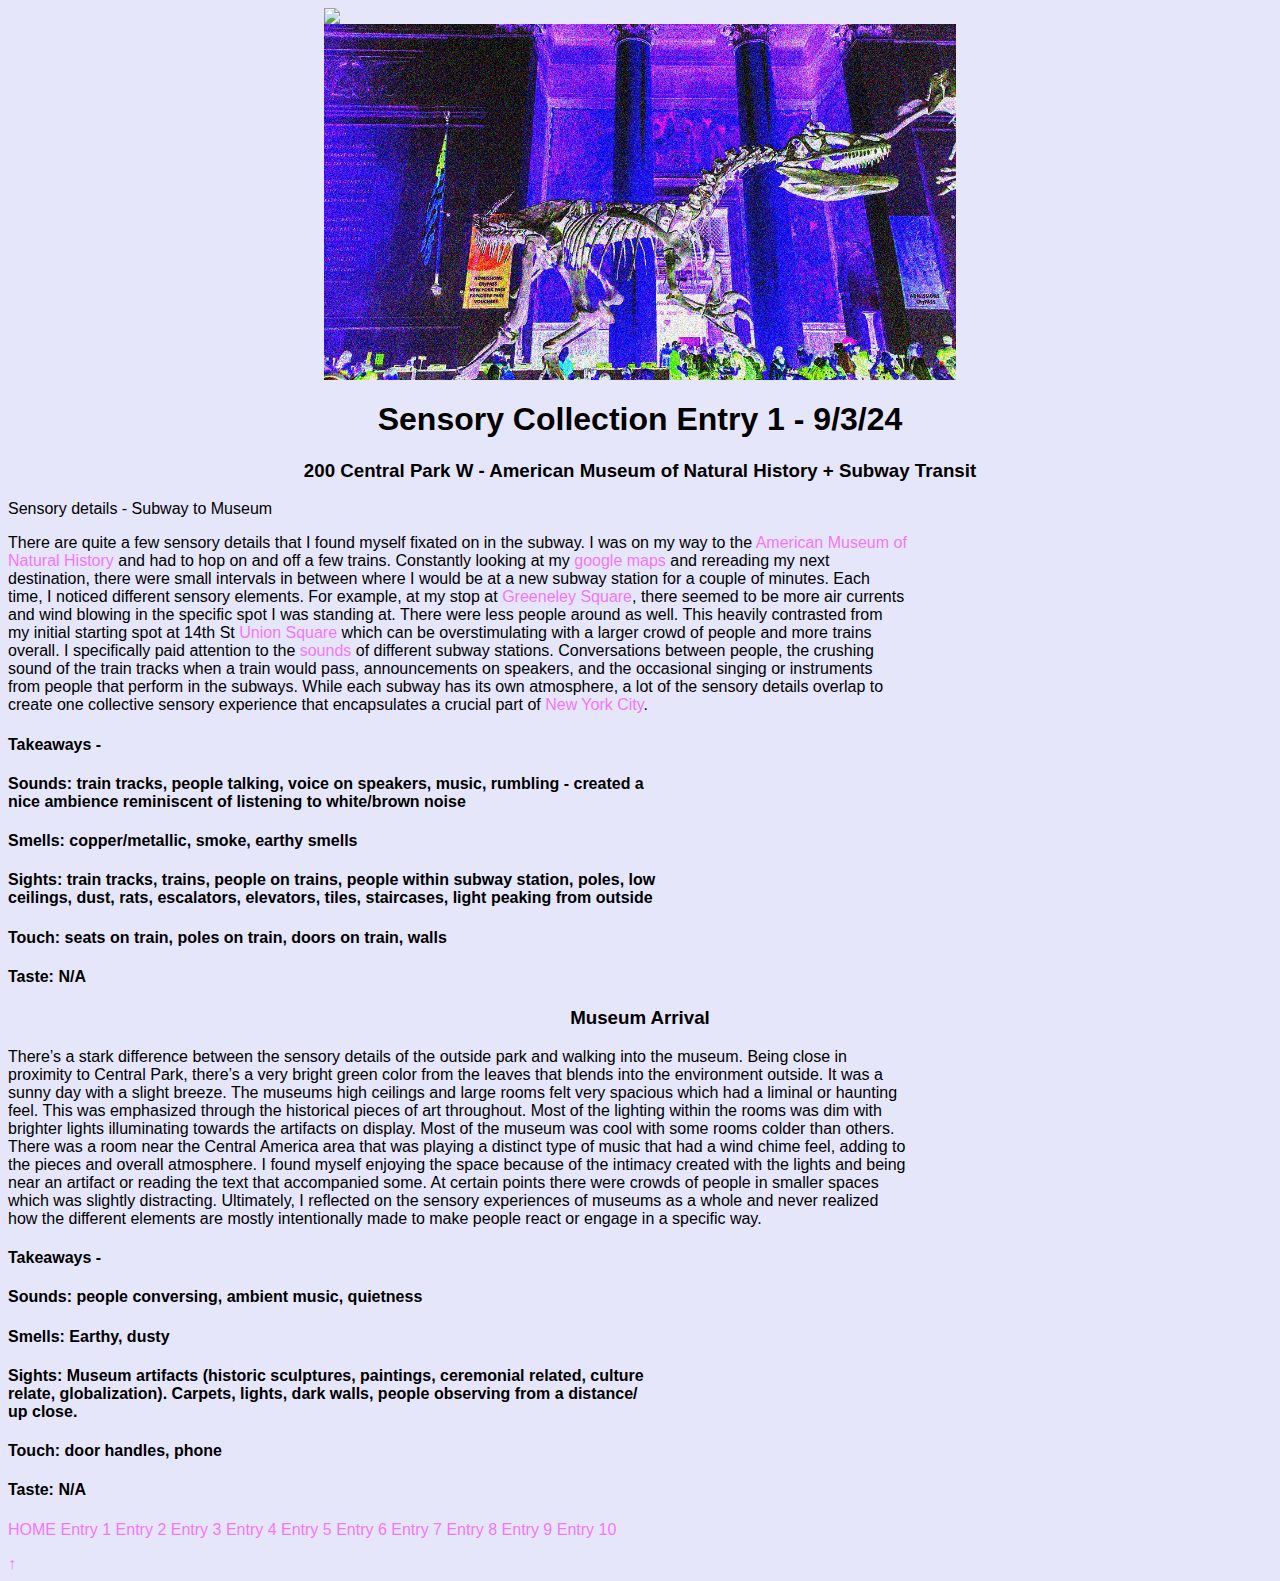
==== entry-1.html @ ec352b25 "align h4" ====
<!DOCTYPE html>
<html lang="en">
<head>
  <meta charset="UTF-8">
  <meta name="viewport" content="width=device-width, initial-scale=1.0">
  <title></title>
  <link rel="stylesheet" href="style.css">
  <title> Sensory Collection Entry 1</title>
</head>
<body> 
  <img src="https://www.centralpark.com/downloads/10184/download/Museum-of-Natural-History-dinosaur.jpg?cb=eb286dc9eabefb2c8f11329c09a547e9&w=1200" class="center"> 
  <img src="entry/images/inverted_dino.jpg" class="center">
  <h1> Sensory Collection Entry 1 - 9/3/24 
    <h3>200 Central Park W - American Museum of Natural History + Subway Transit </h3>
    <p>Sensory details - Subway to Museum</p>
    <p>There are quite a few sensory details that I found myself fixated on in the subway. I was on my way to the <a href="https://www.amnh.org/"target="_self">American Museum of Natural History</a> and had to hop on and off a few trains. Constantly looking at my <a href="https://google.com/maps/@40.7260913,-73.9946091,4109m/data=!3m1!1e3?entry=ttu&g_ep=EgoyMDI0MTExOS4yIKXMDSoASAFQAw%3D%3D"target="_self">google maps</a> and rereading my next destination, there were small intervals in between where I would be at a new subway station for a couple of minutes. Each time, I noticed different sensory elements. For example, at my stop at <a href="https://www.nycgovparks.org/parks/greeley-square-park"target="_self">Greeneley Square</a>, there seemed to be more air currents and wind blowing in the specific spot I was standing at. There were less people around as well. 
      
      This heavily contrasted from my initial starting spot at 14th St <a href="https://en.wikipedia.org/wiki/Union_Square,_Manhattan"target="_self">Union Square</a> which can be overstimulating with a larger crowd of people and more trains overall. I specifically paid attention to the <a href="https://www.youtube.com/watch?v=D3K5bt8NbN0"target="_self">sounds</a> of different subway stations. Conversations between people, the crushing sound of the train tracks when a train would pass, announcements on speakers, and the occasional singing or instruments from people that perform in the subways. While each subway has its own atmosphere, a lot of the sensory details overlap to create one collective sensory experience that encapsulates a crucial part of <a href="https://en.wikipedia.org/wiki/New_York_City"target="_self">New York City</a>. </p>
    
    </h3> 
      <h4>Takeaways - 
        
        <h4> Sounds: train tracks, people talking, voice on speakers, music, rumbling - created a nice ambience reminiscent of listening to white/brown noise </h4>
        <h4> Smells: copper/metallic, smoke, earthy smells </h4>
        <h4> Sights: train tracks, trains, people on trains, people within subway station, poles, low ceilings, dust, rats, escalators, elevators, tiles, staircases, light peaking from outside </h4>
        <h4> Touch: seats on train, poles on train, doors on train, walls </h4>
        <h4> Taste: N/A </h4></h4>
    
        <h3> Museum Arrival </h3>
        <p> There’s a stark difference between the sensory details of the outside park and walking into the museum. Being close in proximity to Central Park, there’s a very bright green color from the leaves that blends into the environment outside. It was a sunny day with a slight breeze. The museums high ceilings and large rooms felt very spacious which had a liminal or haunting feel. This was emphasized through the historical pieces of art throughout. Most of the lighting within the rooms was dim with brighter lights illuminating towards the artifacts on display. Most of the museum was cool with some rooms colder than others. There was a room near the Central America area that was playing a distinct type of music that had a wind chime feel, adding to the pieces and overall atmosphere. I found myself enjoying the space because of the intimacy created with the lights and being near an artifact or reading the text that accompanied some. At certain points there were crowds of people in smaller spaces which was slightly distracting. Ultimately, I reflected on the sensory experiences of museums as a whole and never realized how the different elements are mostly intentionally made to make people react or engage in a specific way. 
        </p>
        <style> 
          p
          {
              width: 900px; 
              word-wrap:break-word;
          }
          </style>
        <h4>Takeaways - </h4>
        <h4>Sounds: people conversing, ambient music, quietness </h4>
        <h4>Smells: Earthy, dusty </h4>
        <h4>Sights: Museum artifacts (historic sculptures, paintings, ceremonial related, culture relate, globalization). Carpets, lights, dark walls, people observing from a distance/ up close. </h4>
        <h4>Touch: door handles, phone</h4>
        <h4>Taste: N/A </h4>
        <style> 
          h4
          {
              width: 650px; 
              word-wrap:break-word;
          }
          </style>

        
  
  </body>
  </html>
  <a href="https://jeremiahpl555.github.io/harmonic-collection/index.html" target="_self">HOME</a>
  <a href="https://jeremiahpl555.github.io/harmonic-collection/entry-1" target="_self">Entry 1</a> 
<a href="https://jeremiahpl555.github.io/harmonic-collection/entry-2" target="_self">Entry 2</a>
<a href="https://jeremiahpl555.github.io/harmonic-collection/entry-3" target="_self">Entry 3</a>
<a href="https://jeremiahpl555.github.io/harmonic-collection/entry-4" target="_self">Entry 4</a>
<a href="https://jeremiahpl555.github.io/harmonic-collection/entry-6" target="_self">Entry 5</a>
<a href="https://jeremiahpl555.github.io/harmonic-collection/entry-7" target="_self">Entry 6</a>
<a href="https://jeremiahpl555.github.io/harmonic-collection/entry-7-2" target="_self">Entry 7</a>
<a href="https://jeremiahpl555.github.io/harmonic-collection/entry-8" target="_self">Entry 8</a>
<a href="https://jeremiahpl555.github.io/harmonic-collection/entry-9" target="_self">Entry 9</a>
<a href="https://jeremiahpl555.github.io/harmonic-collection/entry-10" target="_self">Entry 10</a>

  </p> 
  <a id="back-to-top" href="#top" style="display: flex;">↑</a> 
  </body> 
  
  </html>
---- style.css ----
body {
  background-color: lavender;
  font-family: sans-serif;
  a, a:visited { color: #f176ff; text-decoration: none; }
  a:hover { text-decoration: underline; }
  .center {
    display: block;
    margin-left: auto;
    margin-right: auto;
    width: 50%;

 
  }
  h1,h2,h3 {
    text-align:center;
    


    imageflex { display: flex; }
    .imageflexcontent { margin-left: 5px; margin-top: 0; }
    
    <div class="imageflex">
      <img src="entry/images/inverted_conan.jpg">
    
      <p class="imageflexcontent"> This was my first time attending <a href="https://www.msg.com/madison-square-garden" target="_self">Madison Square Garden</a> in NYC, arguably one of the most popular arenas in the entire world. I was very excited to see the artist <a href="https://en.wikipedia.org/wiki/Conan_Gray" target="_self">Conan Gray</a> perform, as I’ve been listening to his music for so many years and I’d never seen him perform live. His music is very authentic lyrically and diverse sonically. While he makes pop music, he taps into different sub categories of indie, rock, and alternative styles with his most recent album taking inspiration from the pinnacle of 80s pop. He’s also relatively known for his fashion, having one of the most liked <a href="https://www.instagram.com/conangray/p/CrvdGR7Ov3P/?img_index=1" target="_self">MET Gala looks in 2023</a>. As someone who discovered his music during his rise as a teenager, I heavily resonated with his vulnerability in retelling his personal experiences in his music. Growing up with an artist that you admire and relate to can be inspiring, which made me want to see him in person even more. Also his vocal range is phenomenal and arguably one of the most unique in the music industry. He’s quite underrated, which may seem odd to say as he’s selling out arenas but people rarely mention Conan in the pop culture space with other similar artists. </a></p>
    </div>    


    a#back-to-top {
      border: 0;
      position: absolute;
      bottom: 0;
      right: 0;
      height: 3.5em;
      width: 3.5em;
      bottom: -1.75em;
      right: 0;
      text-align: center;
      display: inline-block;
      border: 1px solid rgba(0, 0, 0, 0);
      border-radius: 47%;
      display: flex
    ;
      align-items: center;
      justify-content: center;
      opacity: 1;
    }
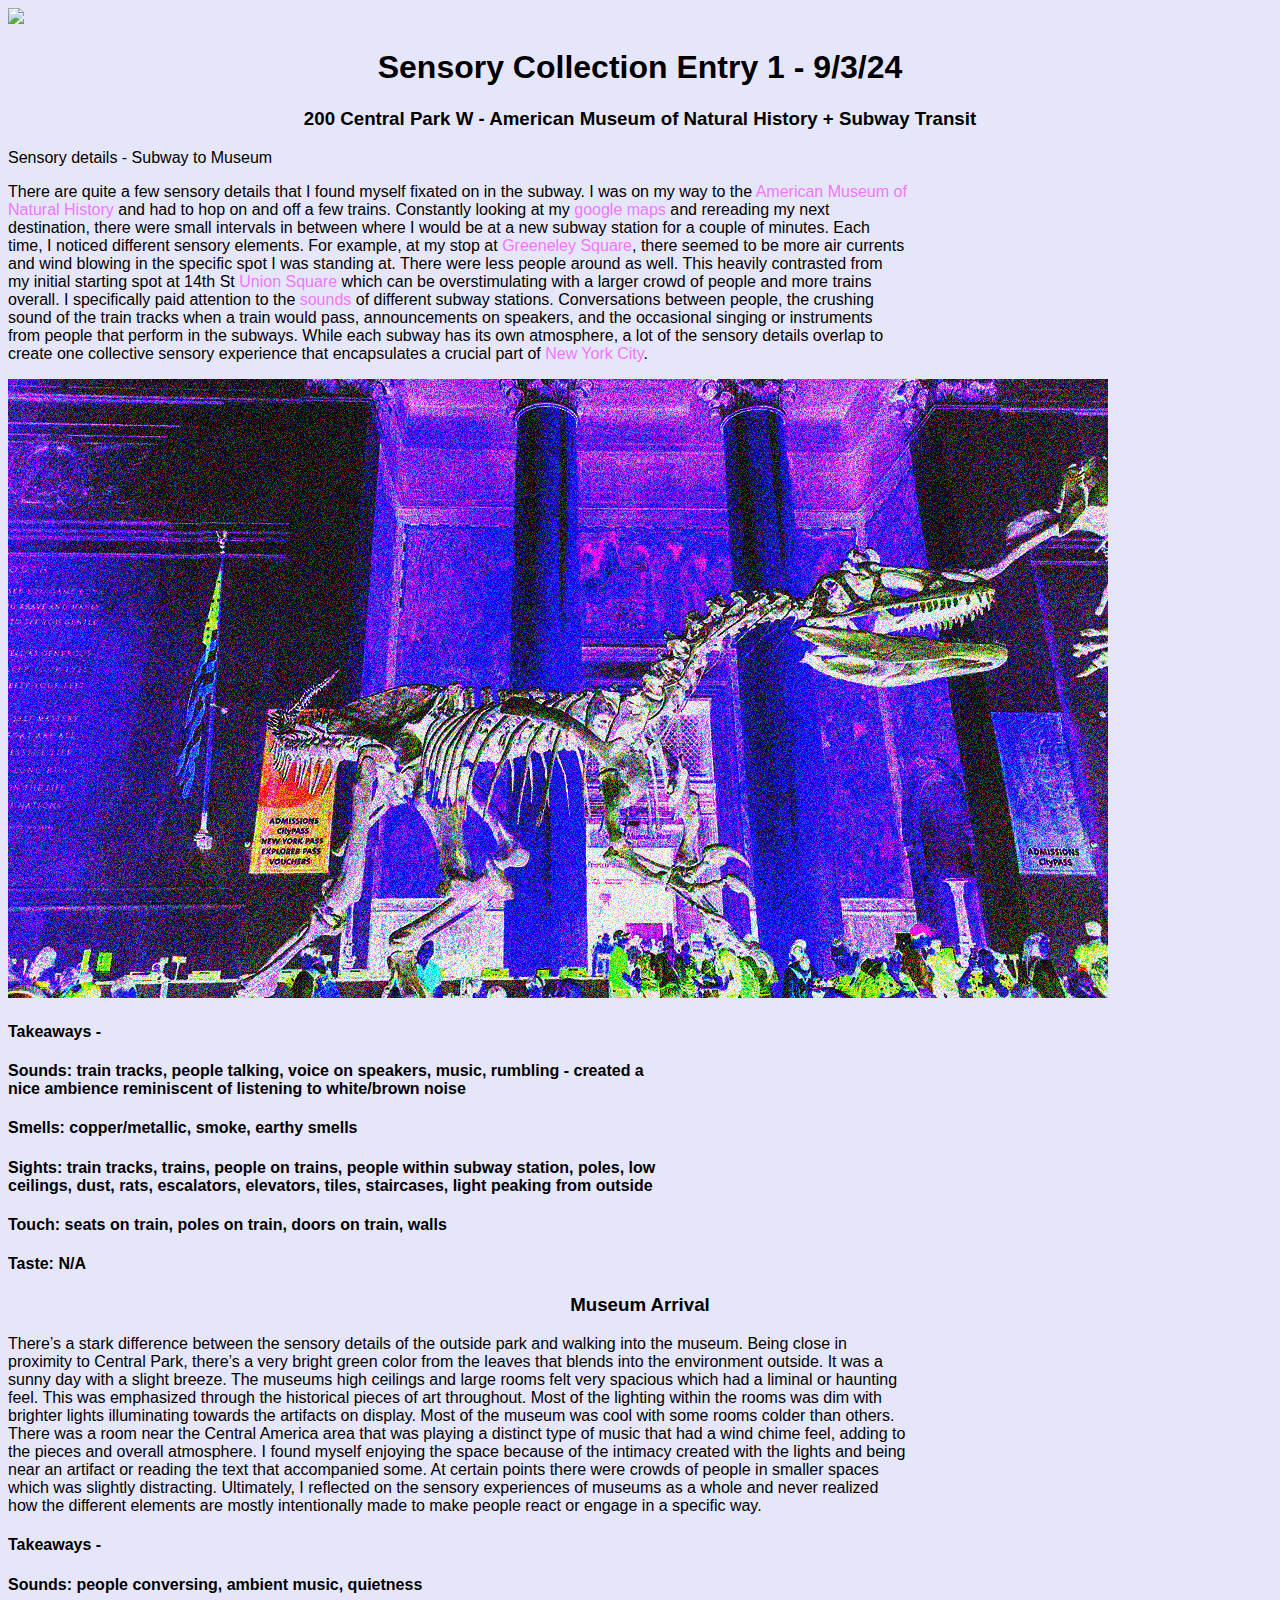
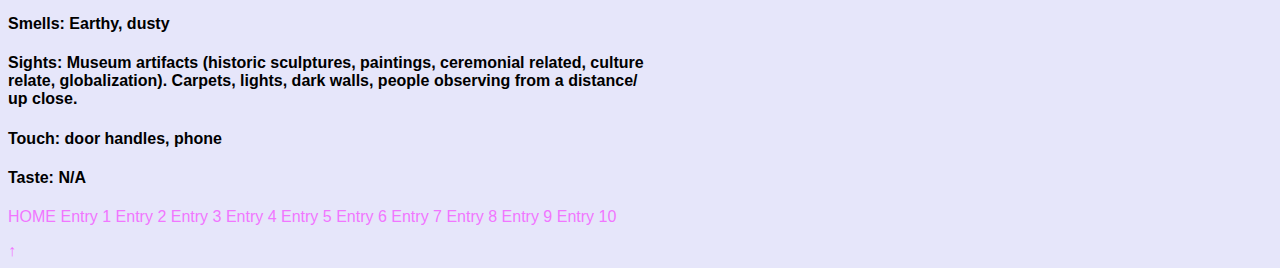
==== commit 64696109: "fixin entry 1" ====
--- a/entry-1.html
+++ b/entry-1.html
@@ -8,8 +8,8 @@
   <title> Sensory Collection Entry 1</title>
 </head>
 <body> 
-  <img src="https://www.centralpark.com/downloads/10184/download/Museum-of-Natural-History-dinosaur.jpg?cb=eb286dc9eabefb2c8f11329c09a547e9&w=1200" class="center"> 
-  <img src="entry/images/inverted_dino.jpg" class="center">
+  <img class="img_deg" src="https://www.centralpark.com/downloads/10184/download/Museum-of-Natural-History-dinosaur.jpg?cb=eb286dc9eabefb2c8f11329c09a547e9&w=1200 
+  " >
   <h1> Sensory Collection Entry 1 - 9/3/24 
     <h3>200 Central Park W - American Museum of Natural History + Subway Transit </h3>
     <p>Sensory details - Subway to Museum</p>
@@ -18,6 +18,7 @@
       This heavily contrasted from my initial starting spot at 14th St <a href="https://en.wikipedia.org/wiki/Union_Square,_Manhattan"target="_self">Union Square</a> which can be overstimulating with a larger crowd of people and more trains overall. I specifically paid attention to the <a href="https://www.youtube.com/watch?v=D3K5bt8NbN0"target="_self">sounds</a> of different subway stations. Conversations between people, the crushing sound of the train tracks when a train would pass, announcements on speakers, and the occasional singing or instruments from people that perform in the subways. While each subway has its own atmosphere, a lot of the sensory details overlap to create one collective sensory experience that encapsulates a crucial part of <a href="https://en.wikipedia.org/wiki/New_York_City"target="_self">New York City</a>. </p>
     
     </h3> 
+    <img class="img_deg" src="entry/images/inverted_dino.jpg" >
       <h4>Takeaways - 
         
         <h4> Sounds: train tracks, people talking, voice on speakers, music, rumbling - created a nice ambience reminiscent of listening to white/brown noise </h4>
--- a/style.css
+++ b/style.css
@@ -47,3 +47,9 @@
     }
     
 
+
+    transition-timing-function: ease;
+    transition-duration: 0.6s;
+    transition-delay: 0.03s;
+}
+
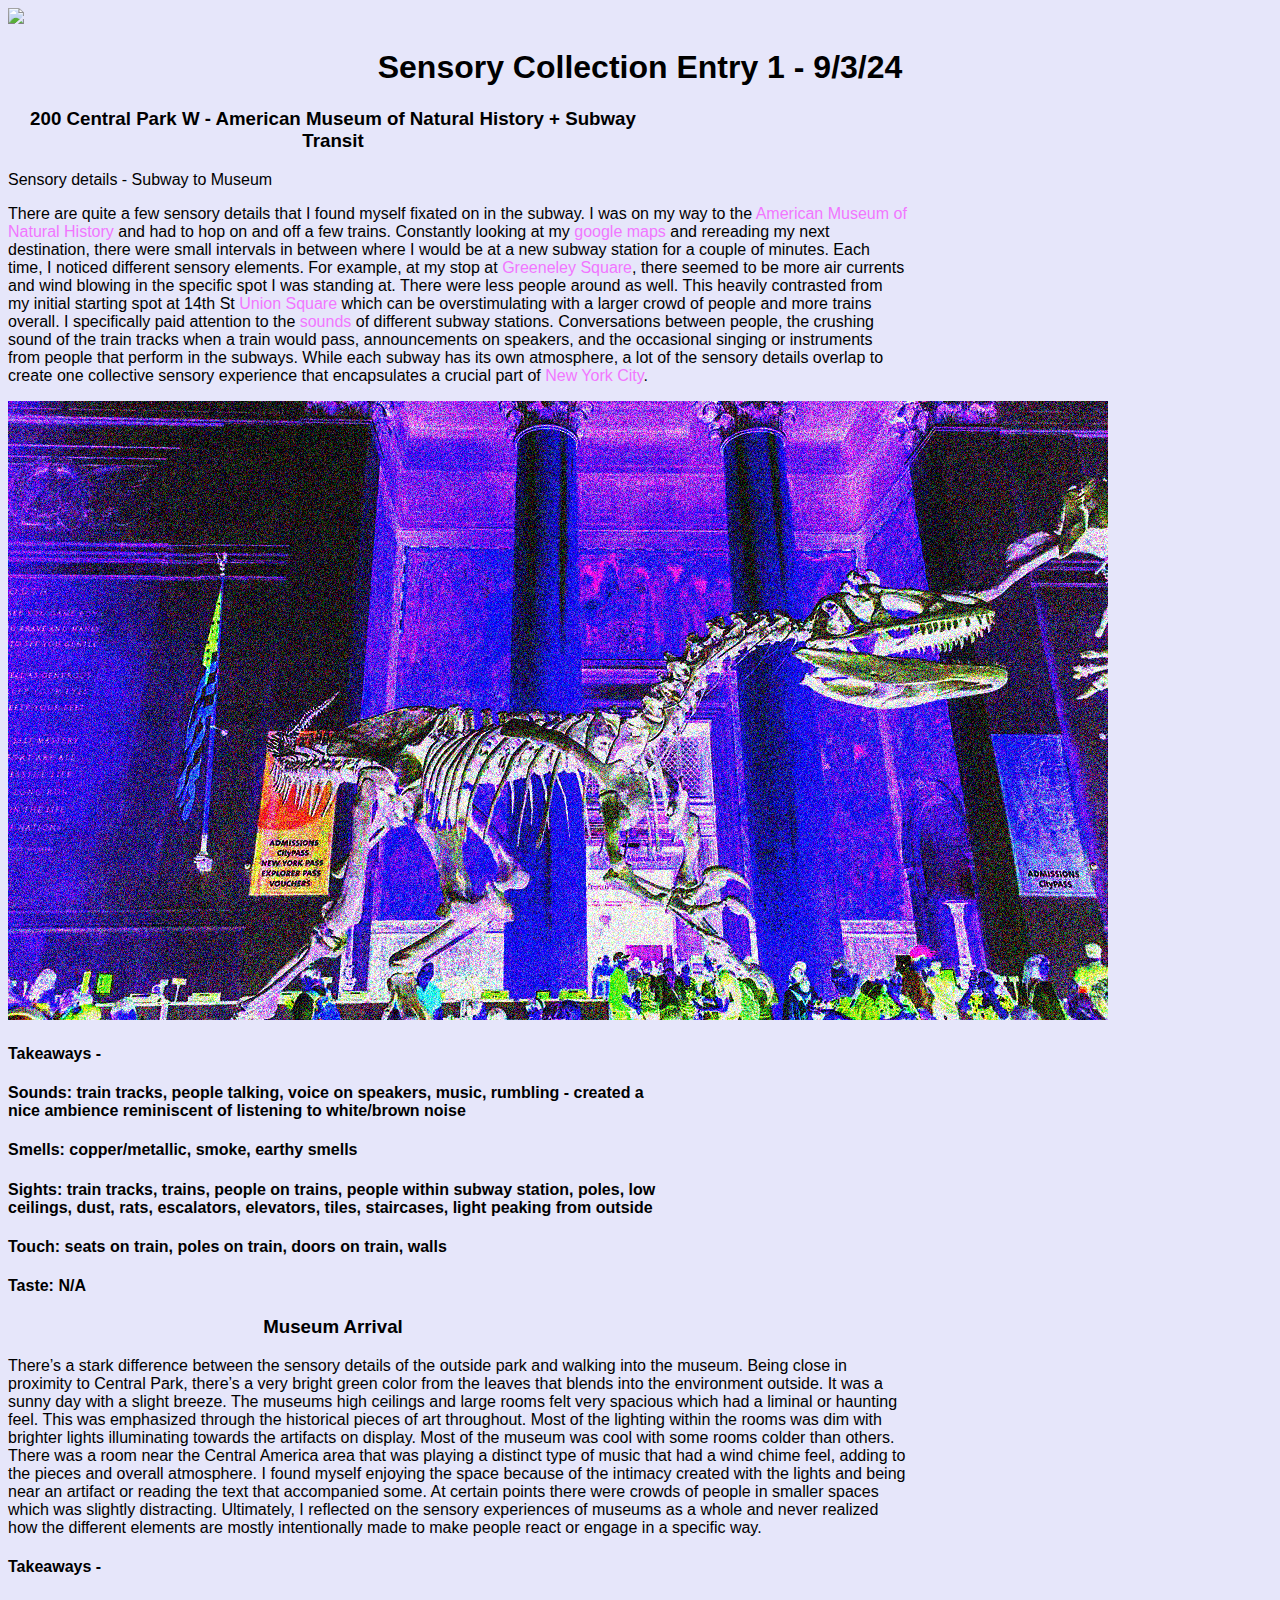
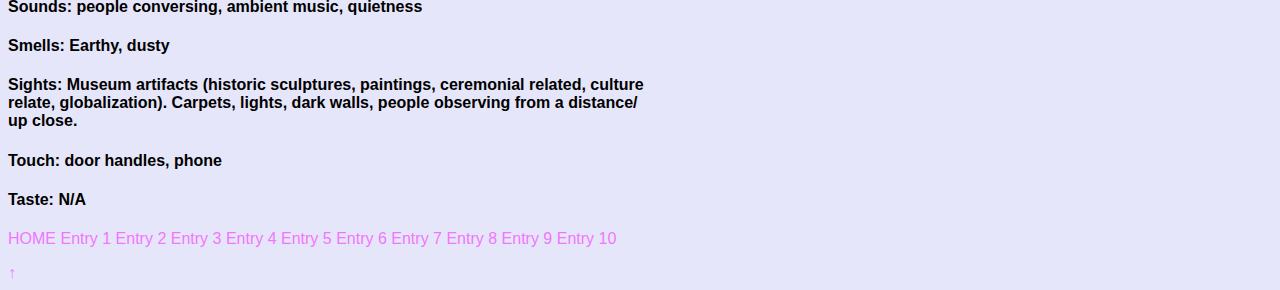
==== commit 0481bad0: "aligning entry 1" ====
--- a/entry-1.html
+++ b/entry-1.html
@@ -12,6 +12,13 @@
   " >
   <h1> Sensory Collection Entry 1 - 9/3/24 
     <h3>200 Central Park W - American Museum of Natural History + Subway Transit </h3>
+    <style> 
+      h3
+      {
+          width: 650px; 
+          word-wrap:break-word;
+      }
+      </style>
     <p>Sensory details - Subway to Museum</p>
     <p>There are quite a few sensory details that I found myself fixated on in the subway. I was on my way to the <a href="https://www.amnh.org/"target="_self">American Museum of Natural History</a> and had to hop on and off a few trains. Constantly looking at my <a href="https://google.com/maps/@40.7260913,-73.9946091,4109m/data=!3m1!1e3?entry=ttu&g_ep=EgoyMDI0MTExOS4yIKXMDSoASAFQAw%3D%3D"target="_self">google maps</a> and rereading my next destination, there were small intervals in between where I would be at a new subway station for a couple of minutes. Each time, I noticed different sensory elements. For example, at my stop at <a href="https://www.nycgovparks.org/parks/greeley-square-park"target="_self">Greeneley Square</a>, there seemed to be more air currents and wind blowing in the specific spot I was standing at. There were less people around as well. 
       
@@ -28,6 +35,13 @@
         <h4> Taste: N/A </h4></h4>
     
         <h3> Museum Arrival </h3>
+        <style> 
+          h3
+          {
+              width: 650px; 
+              word-wrap:break-word;
+          }
+          </style>
         <p> There’s a stark difference between the sensory details of the outside park and walking into the museum. Being close in proximity to Central Park, there’s a very bright green color from the leaves that blends into the environment outside. It was a sunny day with a slight breeze. The museums high ceilings and large rooms felt very spacious which had a liminal or haunting feel. This was emphasized through the historical pieces of art throughout. Most of the lighting within the rooms was dim with brighter lights illuminating towards the artifacts on display. Most of the museum was cool with some rooms colder than others. There was a room near the Central America area that was playing a distinct type of music that had a wind chime feel, adding to the pieces and overall atmosphere. I found myself enjoying the space because of the intimacy created with the lights and being near an artifact or reading the text that accompanied some. At certain points there were crowds of people in smaller spaces which was slightly distracting. Ultimately, I reflected on the sensory experiences of museums as a whole and never realized how the different elements are mostly intentionally made to make people react or engage in a specific way. 
         </p>
         <style> 
--- a/style.css
+++ b/style.css
@@ -48,8 +48,5 @@
     
 
 
-    transition-timing-function: ease;
-    transition-duration: 0.6s;
-    transition-delay: 0.03s;
-}
+   
 
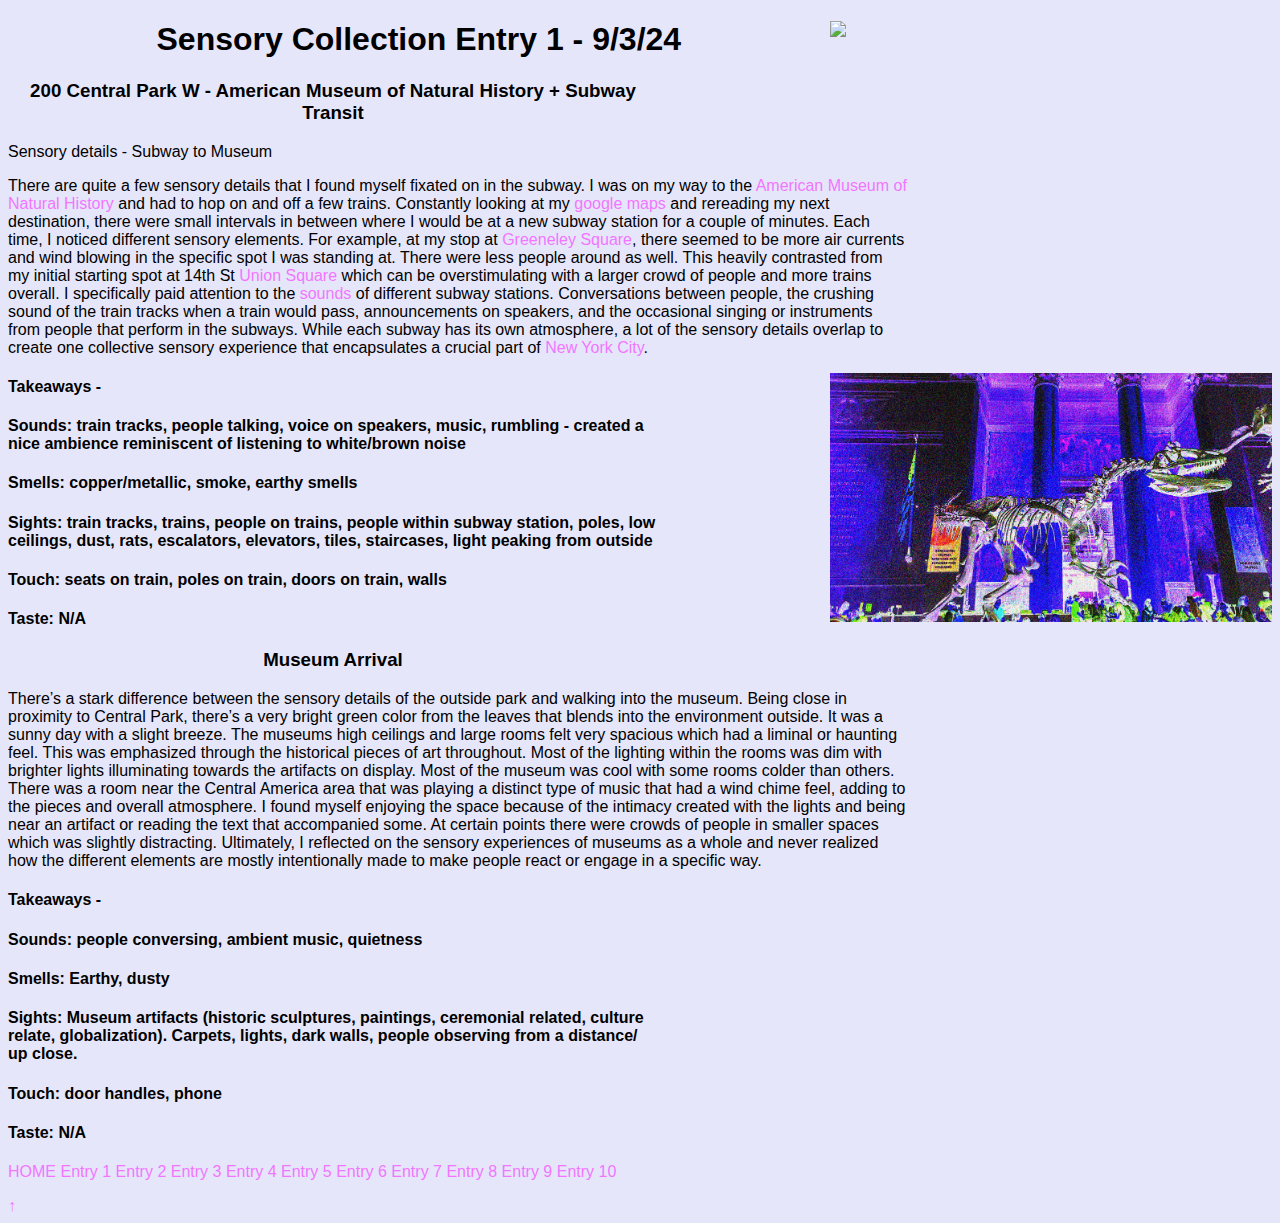
==== commit 8cb72363: "entry 1 formatting" ====
--- a/entry-1.html
+++ b/entry-1.html
@@ -6,6 +6,37 @@
   <title></title>
   <link rel="stylesheet" href="style.css">
   <title> Sensory Collection Entry 1</title>
+  <style type="text/css">  
+
+    .img_deg
+    {
+      float:right;
+      width: 35%
+     
+    
+    }
+    
+    <div {
+    
+      display:flex;
+      justify-content: center;
+    
+    }
+    </style> 
+    <style>
+    
+    .img_deg2 
+    {
+      float:right;
+      width: 35%
+    
+    
+    }
+    
+    </style>
+
+
+
 </head>
 <body> 
   <img class="img_deg" src="https://www.centralpark.com/downloads/10184/download/Museum-of-Natural-History-dinosaur.jpg?cb=eb286dc9eabefb2c8f11329c09a547e9&w=1200 
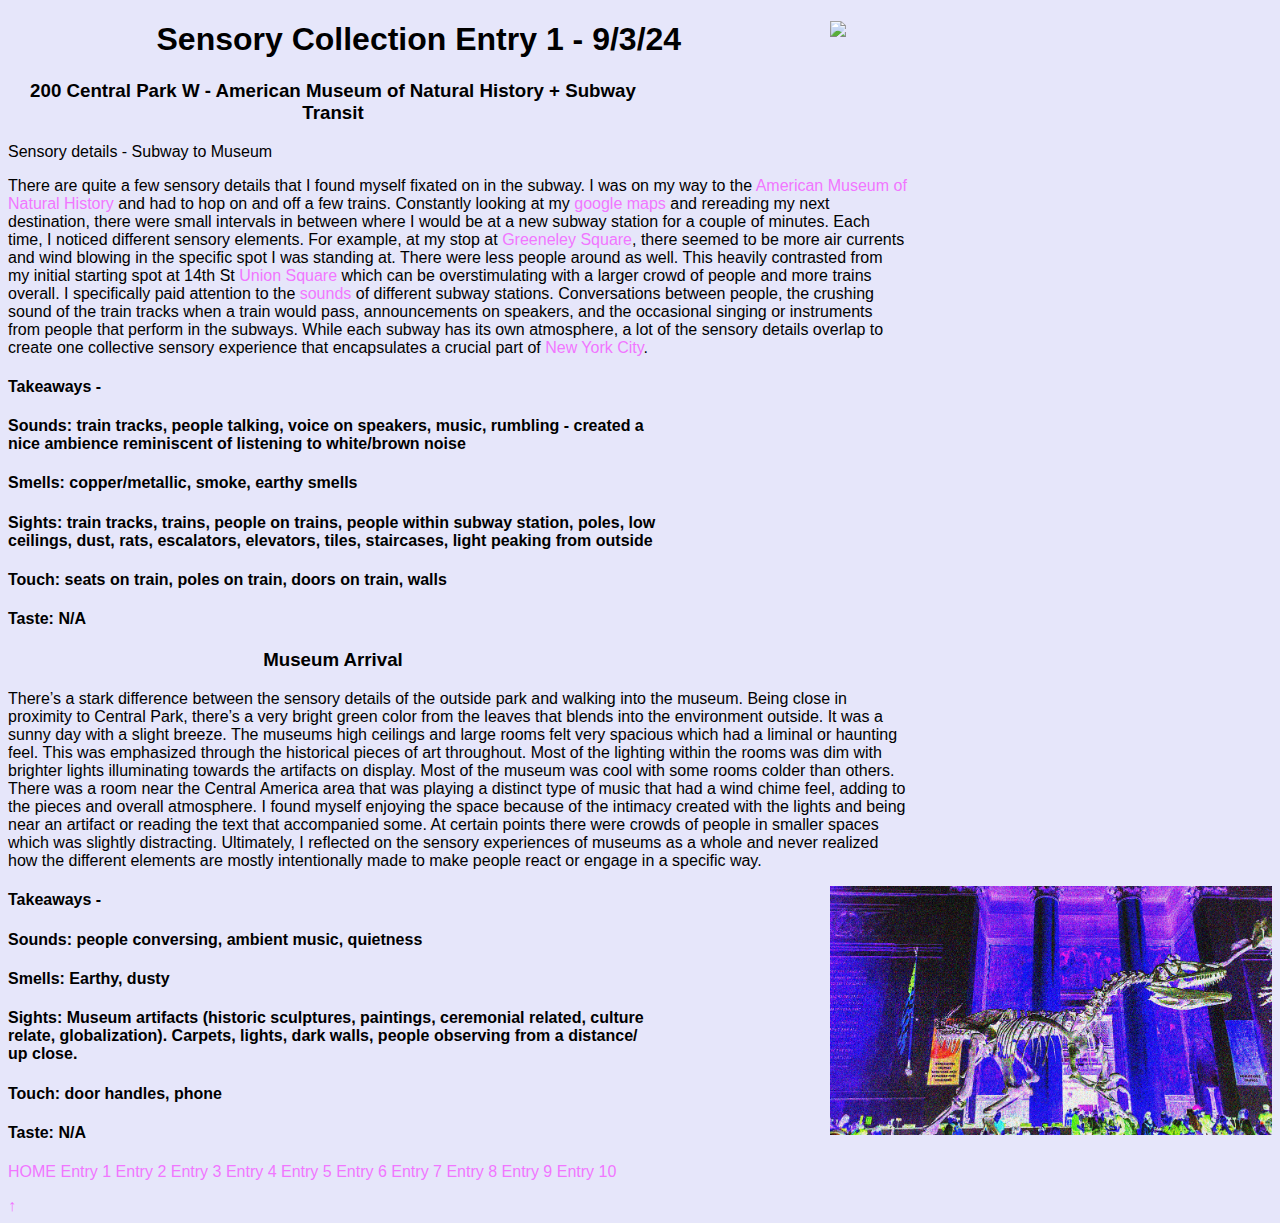
==== commit 6b96b6cc: "changed psoitions 3" ====
--- a/entry-1.html
+++ b/entry-1.html
@@ -56,7 +56,7 @@
       This heavily contrasted from my initial starting spot at 14th St <a href="https://en.wikipedia.org/wiki/Union_Square,_Manhattan"target="_self">Union Square</a> which can be overstimulating with a larger crowd of people and more trains overall. I specifically paid attention to the <a href="https://www.youtube.com/watch?v=D3K5bt8NbN0"target="_self">sounds</a> of different subway stations. Conversations between people, the crushing sound of the train tracks when a train would pass, announcements on speakers, and the occasional singing or instruments from people that perform in the subways. While each subway has its own atmosphere, a lot of the sensory details overlap to create one collective sensory experience that encapsulates a crucial part of <a href="https://en.wikipedia.org/wiki/New_York_City"target="_self">New York City</a>. </p>
     
     </h3> 
-    <img class="img_deg" src="entry/images/inverted_dino.jpg" >
+
       <h4>Takeaways - 
         
         <h4> Sounds: train tracks, people talking, voice on speakers, music, rumbling - created a nice ambience reminiscent of listening to white/brown noise </h4>
@@ -82,6 +82,7 @@
               word-wrap:break-word;
           }
           </style>
+          <img class="img_deg" src="entry/images/inverted_dino.jpg" >
         <h4>Takeaways - </h4>
         <h4>Sounds: people conversing, ambient music, quietness </h4>
         <h4>Smells: Earthy, dusty </h4>
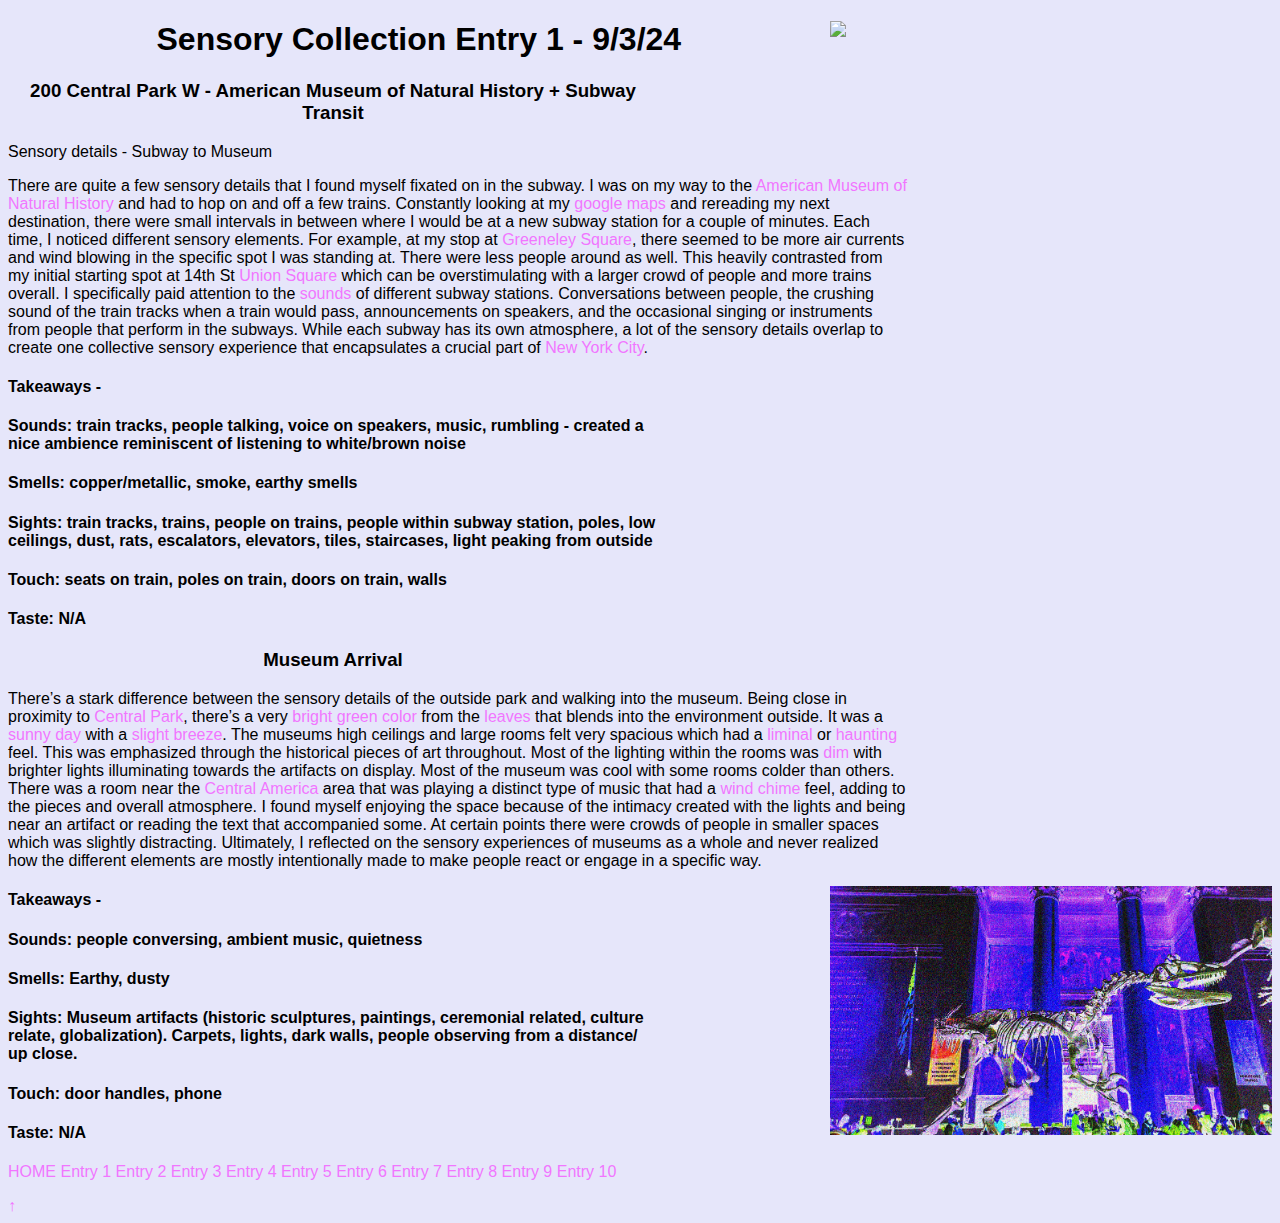
==== commit 1a790748: "moreee links" ====
--- a/entry-1.html
+++ b/entry-1.html
@@ -73,7 +73,7 @@
               word-wrap:break-word;
           }
           </style>
-        <p> There’s a stark difference between the sensory details of the outside park and walking into the museum. Being close in proximity to Central Park, there’s a very bright green color from the leaves that blends into the environment outside. It was a sunny day with a slight breeze. The museums high ceilings and large rooms felt very spacious which had a liminal or haunting feel. This was emphasized through the historical pieces of art throughout. Most of the lighting within the rooms was dim with brighter lights illuminating towards the artifacts on display. Most of the museum was cool with some rooms colder than others. There was a room near the Central America area that was playing a distinct type of music that had a wind chime feel, adding to the pieces and overall atmosphere. I found myself enjoying the space because of the intimacy created with the lights and being near an artifact or reading the text that accompanied some. At certain points there were crowds of people in smaller spaces which was slightly distracting. Ultimately, I reflected on the sensory experiences of museums as a whole and never realized how the different elements are mostly intentionally made to make people react or engage in a specific way. 
+        <p> There’s a stark difference between the sensory details of the outside park and walking into the museum. Being close in proximity to <a href="https://en.wikipedia.org/wiki/Central_Park"target="_self">Central Park</a>, there’s a very <a href="https://www.pinterest.com/mfallis2254/lime-green/"target="_self">bright green color</a> from the <a href="https://www.pinterest.com/greenleafmktg/green-leaves/"target="_self">leaves</a> that blends into the environment outside. It was a <a href="https://www.youtube.com/watch?v=bgr4sGq2ba0"target="_self">sunny day</a> with a <a href="https://www.youtube.com/watch?v=WK25liGte9g"target="_self">slight breeze</a>. The museums high ceilings and large rooms felt very spacious which had a <a href="https://www.pinterest.com/dreamvoid/liminal-spaces/"target="_self">liminal</a> or <a href="https://www.pinterest.com/marthabarce1123/haunting/"target="_self">haunting</a> feel. This was emphasized through the historical pieces of art throughout. Most of the lighting within the rooms was <a href="https://www.pinterest.com/ideas/dim-lighting/952016509513/"target="_self">dim</a> with brighter lights illuminating towards the artifacts on display. Most of the museum was cool with some rooms colder than others. There was a room near the <a href="https://en.wikipedia.org/wiki/Central_America"target="_self">Central America</a> area that was playing a distinct type of music that had a <a href="https://www.youtube.com/watch?v=qOY6iSmxoI8"target="_self">wind chime</a> feel, adding to the pieces and overall atmosphere. I found myself enjoying the space because of the intimacy created with the lights and being near an artifact or reading the text that accompanied some. At certain points there were crowds of people in smaller spaces which was slightly distracting. Ultimately, I reflected on the sensory experiences of museums as a whole and never realized how the different elements are mostly intentionally made to make people react or engage in a specific way. 
         </p>
         <style> 
           p
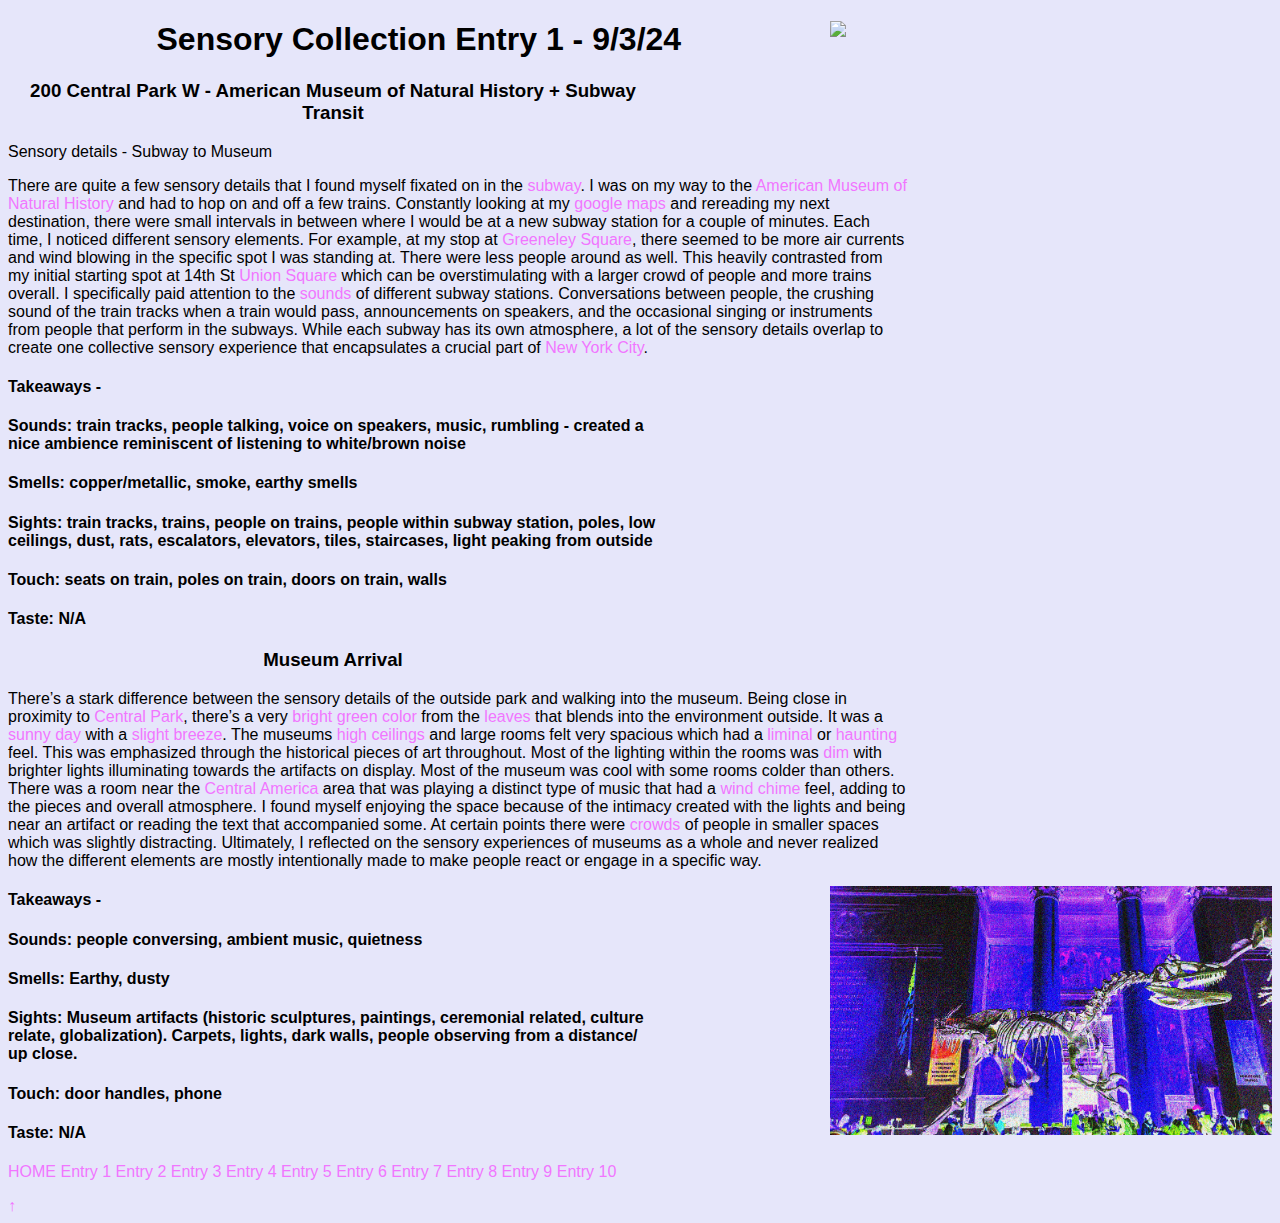
==== commit 88e369b1: "adding linksss" ====
--- a/entry-1.html
+++ b/entry-1.html
@@ -51,7 +51,7 @@
       }
       </style>
     <p>Sensory details - Subway to Museum</p>
-    <p>There are quite a few sensory details that I found myself fixated on in the subway. I was on my way to the <a href="https://www.amnh.org/"target="_self">American Museum of Natural History</a> and had to hop on and off a few trains. Constantly looking at my <a href="https://google.com/maps/@40.7260913,-73.9946091,4109m/data=!3m1!1e3?entry=ttu&g_ep=EgoyMDI0MTExOS4yIKXMDSoASAFQAw%3D%3D"target="_self">google maps</a> and rereading my next destination, there were small intervals in between where I would be at a new subway station for a couple of minutes. Each time, I noticed different sensory elements. For example, at my stop at <a href="https://www.nycgovparks.org/parks/greeley-square-park"target="_self">Greeneley Square</a>, there seemed to be more air currents and wind blowing in the specific spot I was standing at. There were less people around as well. 
+    <p>There are quite a few sensory details that I found myself fixated on in the <a href="https://www.youtube.com/watch?v=DBVDQY8Gygc"target="_self">subway</a>. I was on my way to the <a href="https://www.amnh.org/"target="_self">American Museum of Natural History</a> and had to hop on and off a few trains. Constantly looking at my <a href="https://google.com/maps/@40.7260913,-73.9946091,4109m/data=!3m1!1e3?entry=ttu&g_ep=EgoyMDI0MTExOS4yIKXMDSoASAFQAw%3D%3D"target="_self">google maps</a> and rereading my next destination, there were small intervals in between where I would be at a new subway station for a couple of minutes. Each time, I noticed different sensory elements. For example, at my stop at <a href="https://www.nycgovparks.org/parks/greeley-square-park"target="_self">Greeneley Square</a>, there seemed to be more air currents and wind blowing in the specific spot I was standing at. There were less people around as well. 
       
       This heavily contrasted from my initial starting spot at 14th St <a href="https://en.wikipedia.org/wiki/Union_Square,_Manhattan"target="_self">Union Square</a> which can be overstimulating with a larger crowd of people and more trains overall. I specifically paid attention to the <a href="https://www.youtube.com/watch?v=D3K5bt8NbN0"target="_self">sounds</a> of different subway stations. Conversations between people, the crushing sound of the train tracks when a train would pass, announcements on speakers, and the occasional singing or instruments from people that perform in the subways. While each subway has its own atmosphere, a lot of the sensory details overlap to create one collective sensory experience that encapsulates a crucial part of <a href="https://en.wikipedia.org/wiki/New_York_City"target="_self">New York City</a>. </p>
     
@@ -73,7 +73,7 @@
               word-wrap:break-word;
           }
           </style>
-        <p> There’s a stark difference between the sensory details of the outside park and walking into the museum. Being close in proximity to <a href="https://en.wikipedia.org/wiki/Central_Park"target="_self">Central Park</a>, there’s a very <a href="https://www.pinterest.com/mfallis2254/lime-green/"target="_self">bright green color</a> from the <a href="https://www.pinterest.com/greenleafmktg/green-leaves/"target="_self">leaves</a> that blends into the environment outside. It was a <a href="https://www.youtube.com/watch?v=bgr4sGq2ba0"target="_self">sunny day</a> with a <a href="https://www.youtube.com/watch?v=WK25liGte9g"target="_self">slight breeze</a>. The museums high ceilings and large rooms felt very spacious which had a <a href="https://www.pinterest.com/dreamvoid/liminal-spaces/"target="_self">liminal</a> or <a href="https://www.pinterest.com/marthabarce1123/haunting/"target="_self">haunting</a> feel. This was emphasized through the historical pieces of art throughout. Most of the lighting within the rooms was <a href="https://www.pinterest.com/ideas/dim-lighting/952016509513/"target="_self">dim</a> with brighter lights illuminating towards the artifacts on display. Most of the museum was cool with some rooms colder than others. There was a room near the <a href="https://en.wikipedia.org/wiki/Central_America"target="_self">Central America</a> area that was playing a distinct type of music that had a <a href="https://www.youtube.com/watch?v=qOY6iSmxoI8"target="_self">wind chime</a> feel, adding to the pieces and overall atmosphere. I found myself enjoying the space because of the intimacy created with the lights and being near an artifact or reading the text that accompanied some. At certain points there were crowds of people in smaller spaces which was slightly distracting. Ultimately, I reflected on the sensory experiences of museums as a whole and never realized how the different elements are mostly intentionally made to make people react or engage in a specific way. 
+        <p> There’s a stark difference between the sensory details of the outside park and walking into the museum. Being close in proximity to <a href="https://en.wikipedia.org/wiki/Central_Park"target="_self">Central Park</a>, there’s a very <a href="https://www.pinterest.com/mfallis2254/lime-green/"target="_self">bright green color</a> from the <a href="https://www.pinterest.com/greenleafmktg/green-leaves/"target="_self">leaves</a> that blends into the environment outside. It was a <a href="https://www.youtube.com/watch?v=bgr4sGq2ba0"target="_self">sunny day</a> with a <a href="https://www.youtube.com/watch?v=WK25liGte9g"target="_self">slight breeze</a>. The museums <a href="https://www.pinterest.com/wwcherylww/high-ceilings/"target="_self">high ceilings</a> and large rooms felt very spacious which had a <a href="https://www.pinterest.com/dreamvoid/liminal-spaces/"target="_self">liminal</a> or <a href="https://www.pinterest.com/marthabarce1123/haunting/"target="_self">haunting</a> feel. This was emphasized through the historical pieces of art throughout. Most of the lighting within the rooms was <a href="https://www.pinterest.com/ideas/dim-lighting/952016509513/"target="_self">dim</a> with brighter lights illuminating towards the artifacts on display. Most of the museum was cool with some rooms colder than others. There was a room near the <a href="https://en.wikipedia.org/wiki/Central_America"target="_self">Central America</a> area that was playing a distinct type of music that had a <a href="https://www.youtube.com/watch?v=qOY6iSmxoI8"target="_self">wind chime</a> feel, adding to the pieces and overall atmosphere. I found myself enjoying the space because of the intimacy created with the lights and being near an artifact or reading the text that accompanied some. At certain points there were <a href="https://www.storyblocks.com/video/search/crowd"target="_self">crowds</a> of people in smaller spaces which was slightly distracting. Ultimately, I reflected on the sensory experiences of museums as a whole and never realized how the different elements are mostly intentionally made to make people react or engage in a specific way. 
         </p>
         <style> 
           p
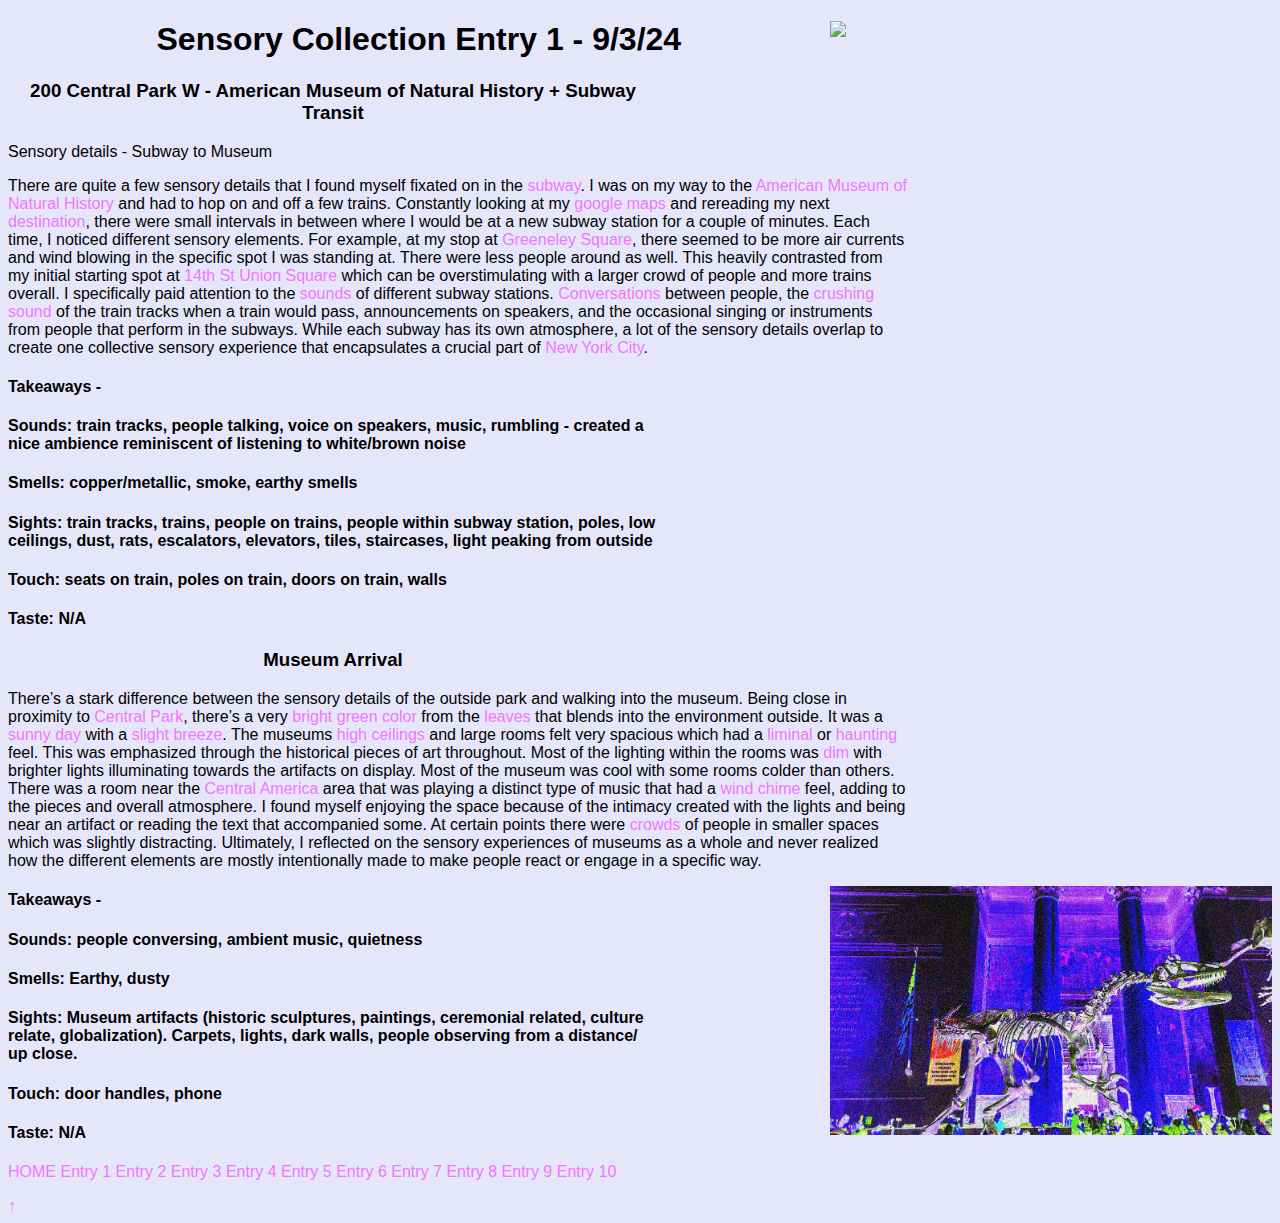
==== commit c5c718b8: "entry 1 linksssssss" ====
--- a/entry-1.html
+++ b/entry-1.html
@@ -51,9 +51,9 @@
       }
       </style>
     <p>Sensory details - Subway to Museum</p>
-    <p>There are quite a few sensory details that I found myself fixated on in the <a href="https://www.youtube.com/watch?v=DBVDQY8Gygc"target="_self">subway</a>. I was on my way to the <a href="https://www.amnh.org/"target="_self">American Museum of Natural History</a> and had to hop on and off a few trains. Constantly looking at my <a href="https://google.com/maps/@40.7260913,-73.9946091,4109m/data=!3m1!1e3?entry=ttu&g_ep=EgoyMDI0MTExOS4yIKXMDSoASAFQAw%3D%3D"target="_self">google maps</a> and rereading my next destination, there were small intervals in between where I would be at a new subway station for a couple of minutes. Each time, I noticed different sensory elements. For example, at my stop at <a href="https://www.nycgovparks.org/parks/greeley-square-park"target="_self">Greeneley Square</a>, there seemed to be more air currents and wind blowing in the specific spot I was standing at. There were less people around as well. 
+    <p>There are quite a few sensory details that I found myself fixated on in the <a href="https://www.youtube.com/watch?v=DBVDQY8Gygc"target="_self">subway</a>. I was on my way to the <a href="https://www.amnh.org/"target="_self">American Museum of Natural History</a> and had to hop on and off a few trains. Constantly looking at my <a href="https://google.com/maps/@40.7260913,-73.9946091,4109m/data=!3m1!1e3?entry=ttu&g_ep=EgoyMDI0MTExOS4yIKXMDSoASAFQAw%3D%3D"target="_self">google maps</a> and rereading my next <a href="https://www.imdb.com/title/tt0195714/"target="_self">destination</a>, there were small intervals in between where I would be at a new subway station for a couple of minutes. Each time, I noticed different sensory elements. For example, at my stop at <a href="https://www.nycgovparks.org/parks/greeley-square-park"target="_self">Greeneley Square</a>, there seemed to be more air currents and wind blowing in the specific spot I was standing at. There were less people around as well. 
       
-      This heavily contrasted from my initial starting spot at 14th St <a href="https://en.wikipedia.org/wiki/Union_Square,_Manhattan"target="_self">Union Square</a> which can be overstimulating with a larger crowd of people and more trains overall. I specifically paid attention to the <a href="https://www.youtube.com/watch?v=D3K5bt8NbN0"target="_self">sounds</a> of different subway stations. Conversations between people, the crushing sound of the train tracks when a train would pass, announcements on speakers, and the occasional singing or instruments from people that perform in the subways. While each subway has its own atmosphere, a lot of the sensory details overlap to create one collective sensory experience that encapsulates a crucial part of <a href="https://en.wikipedia.org/wiki/New_York_City"target="_self">New York City</a>. </p>
+      This heavily contrasted from my initial starting spot at <a href="https://en.wikipedia.org/wiki/14th_Street_(Manhattan)"target="_self">14th St</a> <a href="https://en.wikipedia.org/wiki/Union_Square,_Manhattan"target="_self">Union Square</a> which can be overstimulating with a larger crowd of people and more trains overall. I specifically paid attention to the <a href="https://www.youtube.com/watch?v=D3K5bt8NbN0"target="_self">sounds</a> of different subway stations. <a href="https://www.youtube.com/watch?v=ss2hULhXf04"target="_self">Conversations</a> between people, the <a href="https://www.avosound.com/en/sound-effects/search/train/train-new-york-city/"target="_self">crushing sound</a> of the train tracks when a train would pass, announcements on speakers, and the occasional singing or instruments from people that perform in the subways. While each subway has its own atmosphere, a lot of the sensory details overlap to create one collective sensory experience that encapsulates a crucial part of <a href="https://en.wikipedia.org/wiki/New_York_City"target="_self">New York City</a>. </p>
     
     </h3> 
 
